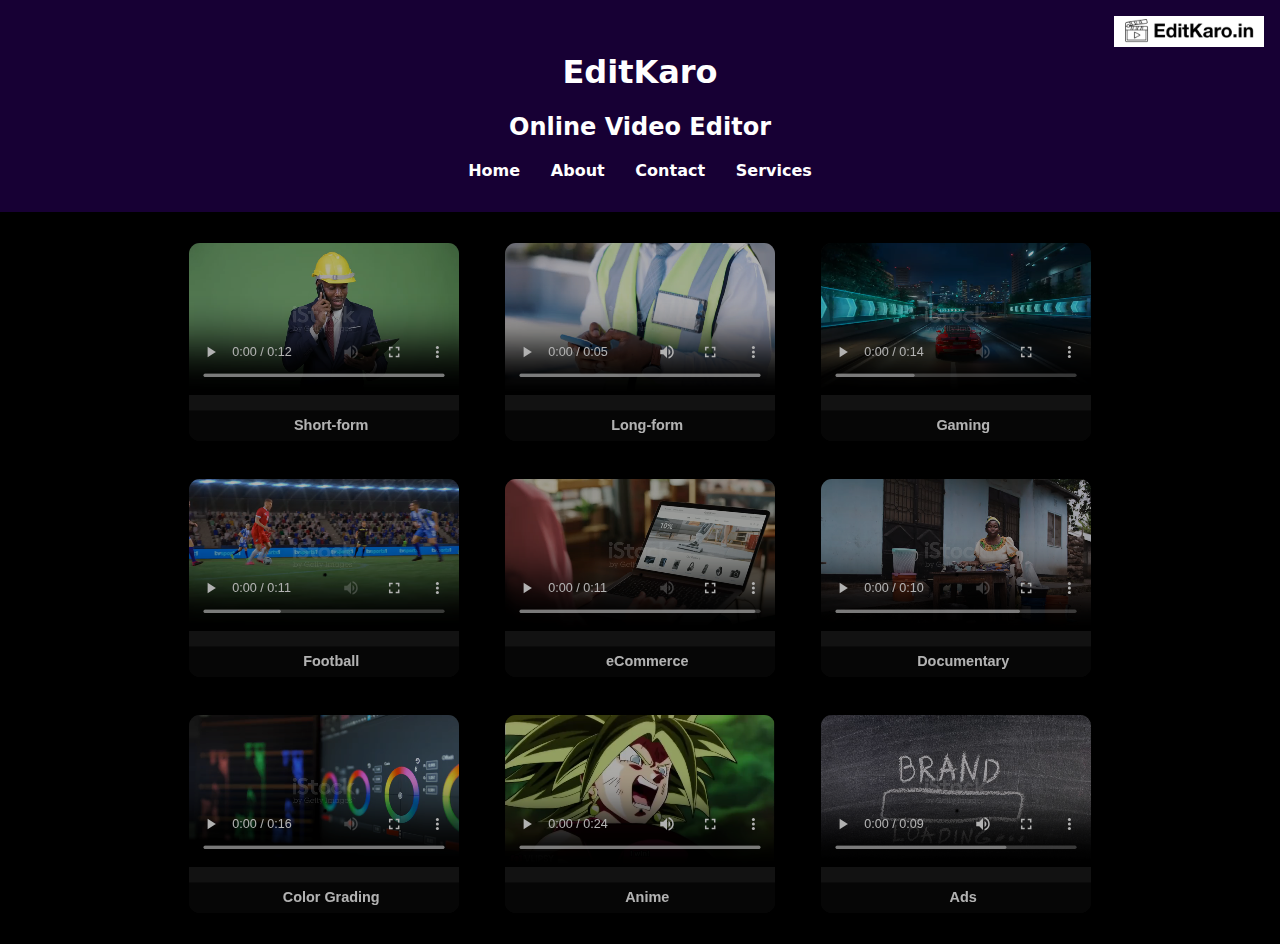
==== index.html @ 3fa47cc8 "Added services page" ====
<!DOCTYPE html>
<html lang="en">
<head>
  <meta charset="UTF-8" />
  <meta name="viewport" content="width=device-width, initial-scale=1.0"/>
  <title>Editkaro.in Portfolio</title>
  <link rel="stylesheet" href="style.css" />
</head>
<body>
  <header>
    <h1>EditKaro</h1>
    <h2>Online Video Editor</h2>
    <nav>
      <nav>
        <img src="image.png" alt="Logo" class="logo">
      <a href="home.html">Home</a>
      <a href="about.html">About</a>
      <a href="contact.html">Contact</a>
      <a href="services.html">Services</a>
        
      
      </nav>
    </nav>
  </header>

  <main id="video-gallery">
    
    <div class="video-card short">
      <video src="videos/short1.mp4" controls></video>
      <p>Short-form </p>
    </div>

    <div class="video-card long">
      <video src="videos/long1.mp4" controls></video>
      <p>Long-form </p>
    </div>

    <div class="video-card gaming">
      <video src="videos/gaming.mp4" controls></video>
      <p>Gaming </p>
    </div>

    <div class="video-card football">
      <video src="videos/football1.mp4" controls></video>
      <p>Football </p>
    </div>
    <div class="video-card ecommerce">
      <video src="videos/ecommerce1.mp4"  controls></video>
        <p>eCommerce </p>
    </div>
       
    <div class="video-card documentary">
        <video src="videos/documentry1.mp4" controls></video>
        <p>Documentary</p>
    </div>
    <div class="video-card color">
        <video src="videos/color1.mp4" controls></video>
        <p>Color Grading </p>
    </div>
    <div class="video-card anime">
        <video src="videos/anime1.mp4" controls></video>
        <p>Anime </p>
    </div>
    <div class="video-card ads">
        <video src="videos/ads1.mp4" controls></video>
        <p>Ads </p>
    </div>

        


  </main>

  <script src="script.js"></script>
</body>
</html>
---- style.css ----
body {
    font-family: Arial, sans-serif;
    margin: 0;
    background-color: black;
  }
  
  header {
    font-family: system-ui, -apple-system, BlinkMacSystemFont, 'Segoe UI', Roboto, Oxygen, Ubuntu, Cantarell, 'Open Sans', 'Helvetica Neue', sans-serif;
    text-align: center;
    padding: 2rem 1rem;
    background-color: #170034;
    color: white;
  }
  
  nav {
    margin-top: 1rem;
    /* background-color: aquamarine; */
    transform-origin: top; /* Ensures the nav bar shrinks from the top */
    transition: transform 0.3s ease; /* Smooth transition for shrinking */
  }
  

nav a {
    text-decoration: none;
    color: white;
    font-weight: bold;
    font-size: 1rem; 
    padding: 0.3rem 0.8rem;
    transition: 0.3s ease-in-out;
}

nav a:hover {
    border: 2px solid rgb(10, 10, 10);
    border-radius: 5px;
}
  
  img.logo {
    position: absolute;
    top: 1rem;
    right: 1rem;
    max-width: 150px; 
    height: auto;
  }
  
    nav button {
    margin: 0.2rem;
    padding: 0.5rem 1rem;
    border: none;
    background-color: #e90707;
    color: rgb(221, 205, 205);
    border-radius: 5px;
    cursor: pointer;
  }
  
  nav button:hover {
    background-color: #101014b3;
  }
   

#video-gallery {
  display: flex;
  flex-wrap: wrap; 
  gap: 1rem;
  padding: 20px;
  backdrop-filter: blur(0px);
  justify-content: center;
}

#video-gallery:hover + nav {
  transform: scaleY(0.8); 
  transition: transform 0.3s ease; 
}

.video-card {
  position: relative;
  width: 300px;
  height: 220px; 
  border-radius: 12px;
  overflow: hidden;
  background-color: rgba(255, 255, 255, 0.1);
  transition: transform 0.4s ease, z-index 0.3s, backdrop-filter 0.4s ease;
  z-index: 1;
  box-shadow: 0 4px 12px rgba(0, 0, 0, 0.2);
}



.video-card:hover {
  transform: scale(1.2) translateY(-10px);
  z-index: 10;
  backdrop-filter: blur(10px);
  box-shadow: 0 4px 12px rgba(128, 0, 128, 0.8); 
  
  animation: autoplay 0.5s forwards;
}

.video-card:hover .video-title {
  opacity: 1;
}


.video-card:hover + .video-card,
.video-card:has(+ .video-card:hover) {
  transform: translateX(20px);
}


#video-gallery .video-card:not(:hover) {
  opacity: 0.7;
  transform: scale(0.9);
}


#video-gallery:hover {
  backdrop-filter: none !important;
}

.video-card video {
  width: 100%;
  height: auto;
}

.video-card p {
  position: absolute;
  bottom: 0; 
  width: 100%;
  background: rgba(0, 0, 0, 0.6); 
  color: white; 
  padding: 0.5rem;
  font-weight: bold;
  text-align: center;
  margin: 0; 
}
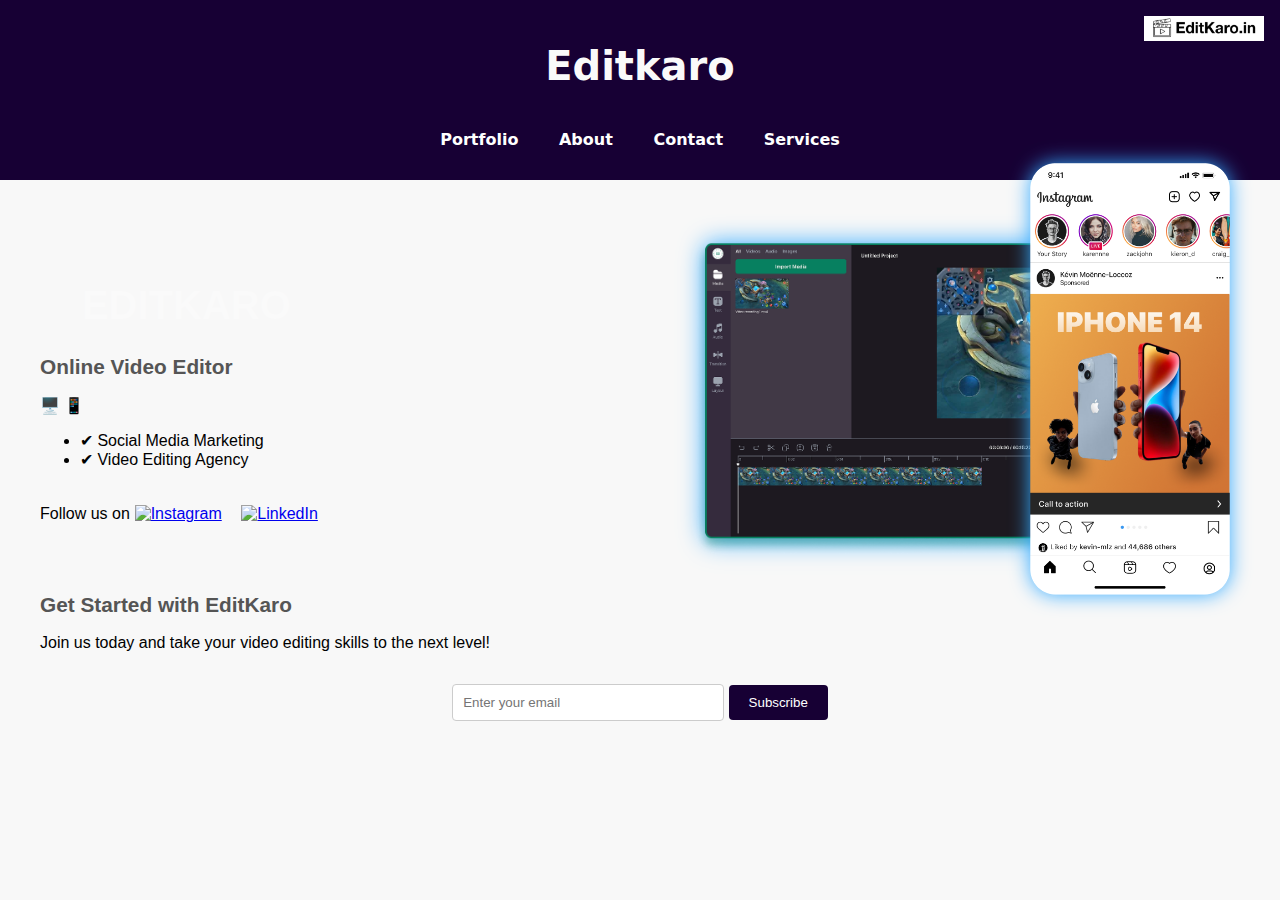
==== commit 835f3014: "Added services page" ====
--- a/index.html
+++ b/index.html
@@ -1,76 +1,72 @@
 <!DOCTYPE html>
 <html lang="en">
 <head>
-  <meta charset="UTF-8" />
-  <meta name="viewport" content="width=device-width, initial-scale=1.0"/>
-  <title>Editkaro.in Portfolio</title>
-  <link rel="stylesheet" href="style.css" />
+    <meta charset="UTF-8">
+    <meta name="viewport" content="width=device-width, initial-scale=1.0">
+    <title>EditKaro - Home</title>
+    <link rel="stylesheet" href="home.css">
 </head>
 <body>
-  <header>
-    <h1>EditKaro</h1>
-    <h2>Online Video Editor</h2>
-    <nav>
-      <nav>
-        <img src="image.png" alt="Logo" class="logo">
-      <a href="home.html">Home</a>
-      <a href="about.html">About</a>
-      <a href="contact.html">Contact</a>
-      <a href="services.html">Services</a>
+    <header>
+        <h1>Editkaro</h1>
+        <nav>
+          <img src="image.png" alt="Logo" class="logo">
+        <a href="index.html">Portfolio</a>
+        <a href="about.html">About</a>
+        <a href="contact.html">Contact</a>
+        <a href="services.html">Services</a>
+          
         
-      
-      </nav>
-    </nav>
-  </header>
+        </nav>
+      </header>
+    
+    <section class="hero">
+        <div class="content">
+            <h1>EDITKARO</h1>
+            <h2>Online Video Editor</h2>
+            <div class="icons">
+                🖥️ 📱
+            </div>
+            <ul>
+                
+                <li>✔ Social Media Marketing</li>
+                <li>✔ Video Editing Agency</li>
+            </ul>
+            <div class="social-links">
+                <p>Follow us on </p>
+                <a href="https://www.instagram.com/"><img src="https://th.bing.com/th/id/OSK.57e1d8262ea65f419f8e7732b524ee8f?w=80&h=80&r=0&o=6&cb=B&pid=23.1" alt="Instagram"></a>
+                <a href="https://in.linkedin.com/"><img src="https://th.bing.com/th/id/OSK.5f0f2b0c82c3db8b6da300e1239fa553?w=80&h=80&r=0&o=6&cb=B&pid=23.1" alt="LinkedIn"></a>
+                
+            </div>
+        </div>
+        
+        <div class="mockup">
+            <img src="image2.png" class="desktop">
+            <img src="insta.png" class="mobile">
+        </div>
+        <div class="eform">
+            <h2>Get Started with EditKaro</h2>
+            <p>Join us today and take your video editing skills to the next level!</p>
+        <form id="subscribeForm" style="text-align: center; margin-top: 2rem;">
+  <input
+    type="email"
+    name="email"
+    placeholder="Enter your email"
+    required
+    style="padding: 10px; width: 250px; border: 1px solid #ccc; border-radius: 4px;"
+  />
+  <button
+    type="submit"
+    style="padding: 10px 20px; background-color: #170034; color: white; border: none; border-radius: 4px; cursor: pointer;"
+  >
+    Subscribe
+  </button>
+  <p id="subscribeResponse" style="color: green; margin-top: 10px;"></p>
+</form>
 
-  <main id="video-gallery">
-    
-    <div class="video-card short">
-      <video src="videos/short1.mp4" controls></video>
-      <p>Short-form </p>
-    </div>
+</div>
 
-    <div class="video-card long">
-      <video src="videos/long1.mp4" controls></video>
-      <p>Long-form </p>
-    </div>
-
-    <div class="video-card gaming">
-      <video src="videos/gaming.mp4" controls></video>
-      <p>Gaming </p>
-    </div>
-
-    <div class="video-card football">
-      <video src="videos/football1.mp4" controls></video>
-      <p>Football </p>
-    </div>
-    <div class="video-card ecommerce">
-      <video src="videos/ecommerce1.mp4"  controls></video>
-        <p>eCommerce </p>
-    </div>
-       
-    <div class="video-card documentary">
-        <video src="videos/documentry1.mp4" controls></video>
-        <p>Documentary</p>
-    </div>
-    <div class="video-card color">
-        <video src="videos/color1.mp4" controls></video>
-        <p>Color Grading </p>
-    </div>
-    <div class="video-card anime">
-        <video src="videos/anime1.mp4" controls></video>
-        <p>Anime </p>
-    </div>
-    <div class="video-card ads">
-        <video src="videos/ads1.mp4" controls></video>
-        <p>Ads </p>
-    </div>
-
-        
-
-
-  </main>
-
-  <script src="script.js"></script>
+    </section>
+    <script src="home.js"></script>
 </body>
 </html>
--- a/home.css
+++ b/home.css
@@ -0,0 +1,183 @@
+body {
+    font-family: Arial, sans-serif;
+    margin: 0;
+    padding: 0;
+    background: #f8f8f8;
+}
+
+header {
+    font-family: system-ui, -apple-system, BlinkMacSystemFont, 'Segoe UI', Roboto, Oxygen, Ubuntu, Cantarell, 'Open Sans', 'Helvetica Neue', sans-serif;
+    text-align: center;
+    padding: 1rem; 
+    background-color: #170034;
+    color: rgb(244, 238, 238);
+}
+nav {
+    display: flex;
+    justify-content: center;
+    gap: 15px;
+    padding: 10px;
+}
+
+nav a {
+    text-decoration: none;
+    color: white;
+    font-weight: bold;
+    font-size: 1rem; 
+    padding: 0.3rem 0.8rem;
+    transition: 0.3s ease-in-out;
+}
+
+nav a:hover {
+    border: 2px solid rgb(10, 10, 10);
+    border-radius: 5px;
+}
+
+
+img.logo {
+    position: absolute;
+    top: 1rem;
+    right: 1rem;
+    max-width: 120px; 
+}
+
+
+nav button {
+    padding: 0.4rem 0.8rem;
+    border: none;
+    background-color: #e90707;
+    color: white;
+    border-radius: 5px;
+    cursor: pointer;
+}
+
+nav button:hover {
+    background-color: #101014b3;
+}
+
+
+.hero {
+    display: flex;
+    justify-content: space-between;
+    align-items: center;
+    padding: 40px;
+    flex-wrap: wrap; 
+}
+
+.content {
+    max-width: 45%;
+}
+
+
+h1 {
+    font-size: 2.5rem; 
+    color: #fafafa;
+    text-align: center;
+    font-weight: bolder;
+}
+
+h2 {
+    font-size: 1.3rem;
+    color: #555;
+}
+
+
+.social-links {
+    display: flex;
+    justify-content: center;
+    align-items: center;
+    margin-top: 20px;
+}
+
+.social-links img {
+    width: 30px;
+    margin-right: 10px;
+    padding: 0.3rem;
+}
+
+
+.mockup {
+    padding: 20px;
+    position: relative;
+    display: flex;
+    justify-content: center;
+    align-items: center;
+    flex-direction: column;
+    height: 100%;
+    width: 50%;
+}
+
+
+.desktop {
+    width: 450px; 
+    filter: drop-shadow(0 0 12px #3af);
+    height: auto;
+}
+.eform {
+    width: 100%;
+    height: auto;
+    z-index: 1;
+    display: block;
+
+    /* filter: drop-shadow(0 0 10px #3af); */
+
+}
+#subscribeForm {
+  left: 0;
+  right: 0;
+}
+
+.mobile {
+    width: 200px; 
+    position: absolute;
+    right: 10px;
+    bottom: -20px;
+    filter: drop-shadow(0 0 10px #3af); }
+
+
+@media (max-width: 768px) {
+    .hero {
+        flex-direction: column;
+        text-align: center;
+        padding: 20px;
+    }
+
+    .content {
+        max-width: 90%;
+    }
+
+    h1 {
+        font-size: 2rem; /* Adjust heading for mobile */
+    }
+
+    /* Adjust mockup sizes */
+    .mockup {
+        width: 80%;
+        margin-top: 20px;
+    }
+
+    .desktop {
+        width: 100%;
+    }
+
+    .mobile {
+        width: 150px;
+        right: auto;
+        bottom: -10px;
+    }
+
+    /* Fix navbar for mobile */
+    nav {
+        flex-direction: column;
+        align-items: center;
+    }
+
+    nav a {
+        display: block;
+        padding: 5px;
+    }
+
+    img.logo {
+        max-width: 100px;
+    }
+}
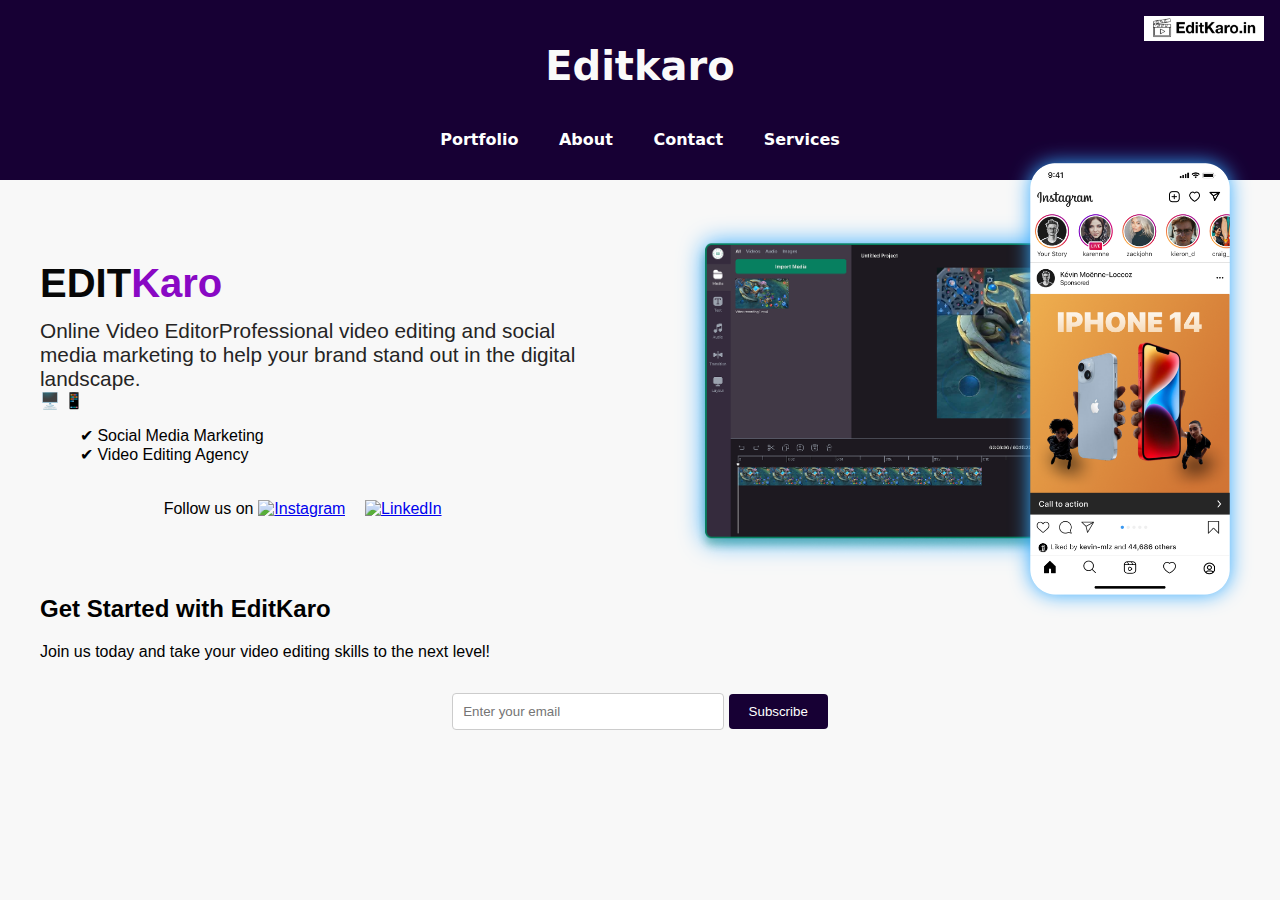
==== commit c0908986: "Added services page" ====
--- a/index.html
+++ b/index.html
@@ -11,7 +11,7 @@
         <h1>Editkaro</h1>
         <nav>
           <img src="image.png" alt="Logo" class="logo">
-        <a href="index.html">Portfolio</a>
+        <a href="portfolio.html">Portfolio</a>
         <a href="about.html">About</a>
         <a href="contact.html">Contact</a>
         <a href="services.html">Services</a>
@@ -22,8 +22,8 @@
     
     <section class="hero">
         <div class="content">
-            <h1>EDITKARO</h1>
-            <h2>Online Video Editor</h2>
+            <span class="edit">EDIT</span><span class="karo">Karo</span>
+            <div class="disc">Online Video EditorProfessional video editing and social media marketing to help your brand stand out in the digital landscape.</div>
             <div class="icons">
                 🖥️ 📱
             </div>
--- a/home.css
+++ b/home.css
@@ -33,14 +33,30 @@
     border-radius: 5px;
 }
 
-
+.edit{
+    font-size: 2.5rem; 
+    color: #070707;
+    text-align: center;
+    font-weight: bolder;
+}
+.karo{
+    font-size: 2.5rem;
+    color: #8909c4;
+    text-align: center;
+    font-weight: bolder;
+    margin-top: 10px;
+}
 img.logo {
     position: absolute;
     top: 1rem;
     right: 1rem;
     max-width: 120px; 
 }
-
+li {
+    list-style-type: none;
+    padding: 0;
+    margin: 0;
+}
 
 nav button {
     padding: 0.4rem 0.8rem;
@@ -76,9 +92,11 @@
     font-weight: bolder;
 }
 
-h2 {
+.disc{
+    padding-top:  13px;
+    display: block;
     font-size: 1.3rem;
-    color: #555;
+    color: #252424;
 }
 
 
@@ -136,48 +154,31 @@
 
 
 @media (max-width: 768px) {
-    .hero {
-        flex-direction: column;
-        text-align: center;
-        padding: 20px;
+  .mockup {
+    width: 100%;
+    padding: 10px;
+    flex-direction: column;
+  }
+
+  .desktop {
+    width: 100%;
+    max-width: 320px;
+  }
+
+      .mobile {
+        width: 180px;
+        position: relative;
+        bottom: auto;
+        right: 17px;
+        margin-top: -171px;
     }
+  .content {
+    max-width: 100%;
+    text-align: center;
+    padding: 0 1rem;
+  }
 
-    .content {
-        max-width: 90%;
-    }
-
-    h1 {
-        font-size: 2rem; /* Adjust heading for mobile */
-    }
-
-    /* Adjust mockup sizes */
-    .mockup {
-        width: 80%;
-        margin-top: 20px;
-    }
-
-    .desktop {
-        width: 100%;
-    }
-
-    .mobile {
-        width: 150px;
-        right: auto;
-        bottom: -10px;
-    }
-
-    /* Fix navbar for mobile */
-    nav {
-        flex-direction: column;
-        align-items: center;
-    }
-
-    nav a {
-        display: block;
-        padding: 5px;
-    }
-
-    img.logo {
-        max-width: 100px;
-    }
+  h1 {
+    font-size: 2rem;
+  }
 }
